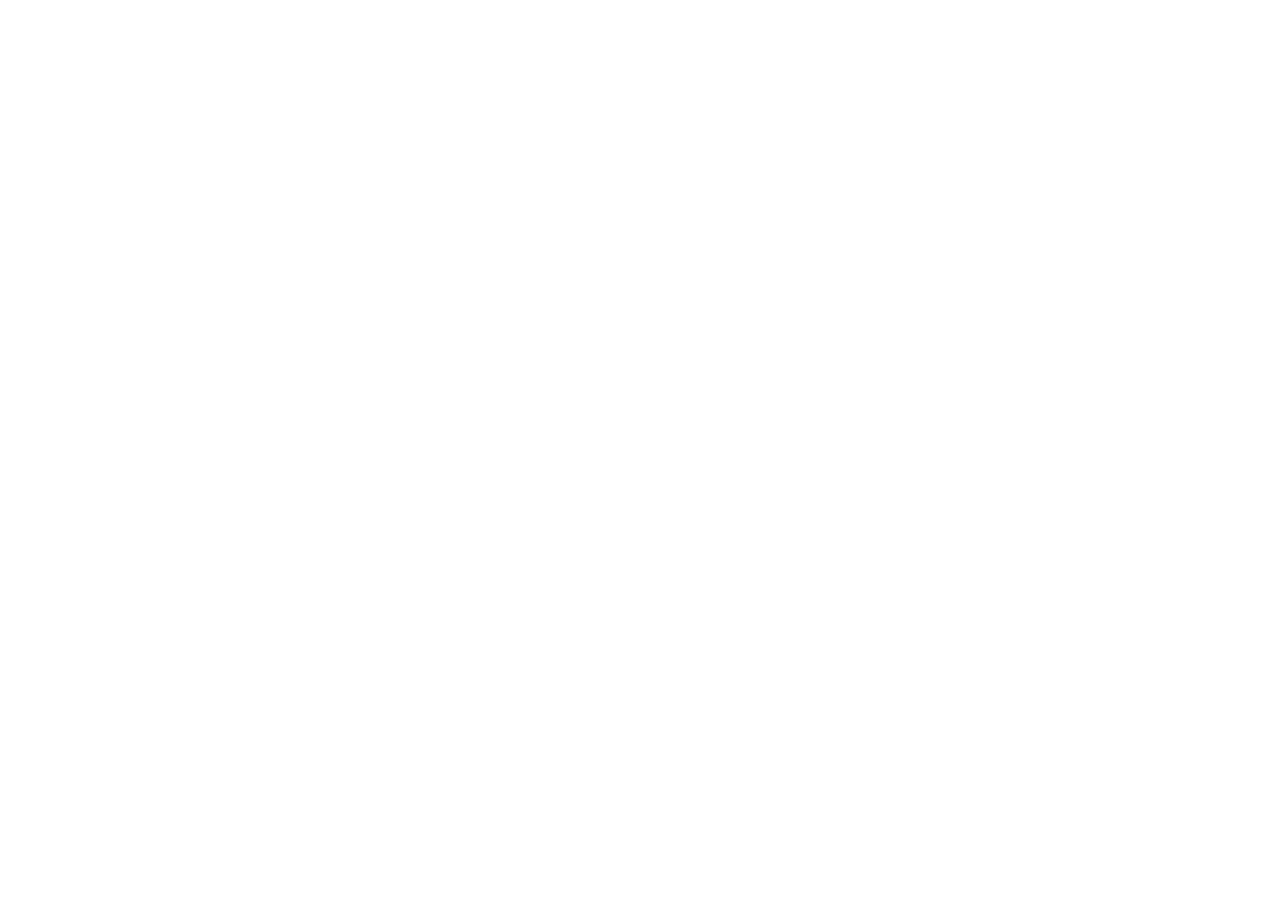
==== index.html @ cafe9387 "first commit" ====
<!DOCTYPE html>
<html>

<head>
    <meta charset='utf-8'>
    <meta http-equiv='X-UA-Compatible' content='IE=edge'>
    <title>PeerChat</title>
    <meta name='viewport' content='width=device-width, initial-scale=1'>
    <link rel='stylesheet' type='text/css' media='screen' href='main.css'>
    <script src='main.js'></script>
</head>

<body>

    <div id="videos">
        <video class="video-player" id="user-1" autoplay playsinline></video>
        <video class="video-player" id="user-2" autoplay playsinline></video>
    </div>

</body>

</html>
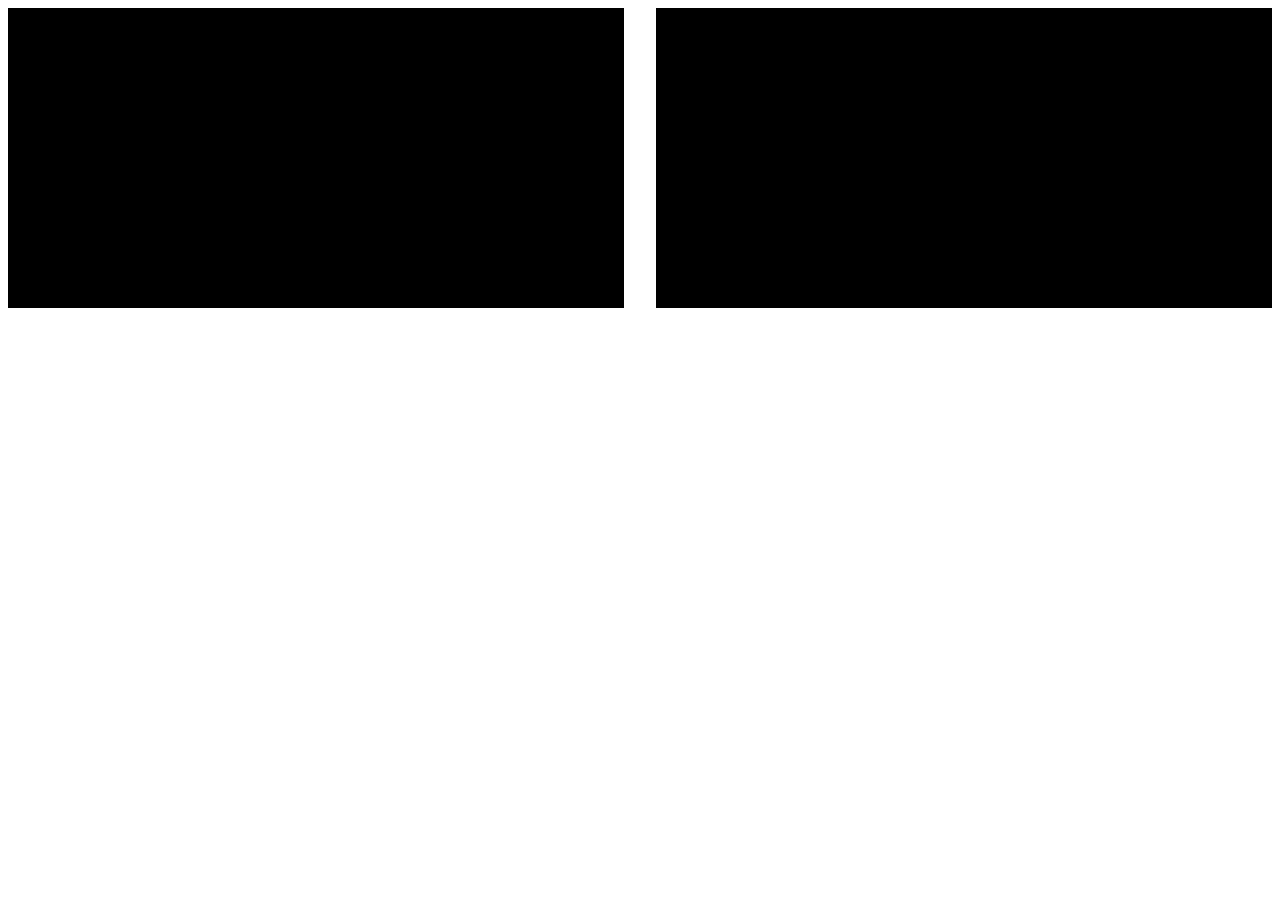
==== commit 161cf3ae: "second commit" ====
--- a/index.html
+++ b/index.html
@@ -7,6 +7,7 @@
     <title>PeerChat</title>
     <meta name='viewport' content='width=device-width, initial-scale=1'>
     <link rel='stylesheet' type='text/css' media='screen' href='main.css'>
+    <script src='agora-rtm-sdk-1.5.1.js'></script>
     <script src='main.js'></script>
 </head>
 
--- a/main.css
+++ b/main.css
@@ -0,0 +1,11 @@
+#videos {
+    display: grid;
+    grid-template-columns: 1fr 1fr;
+    gap: 2em;
+}
+
+.video-player {
+    background-color: black;
+    width: 100%;
+    height: 300px;
+}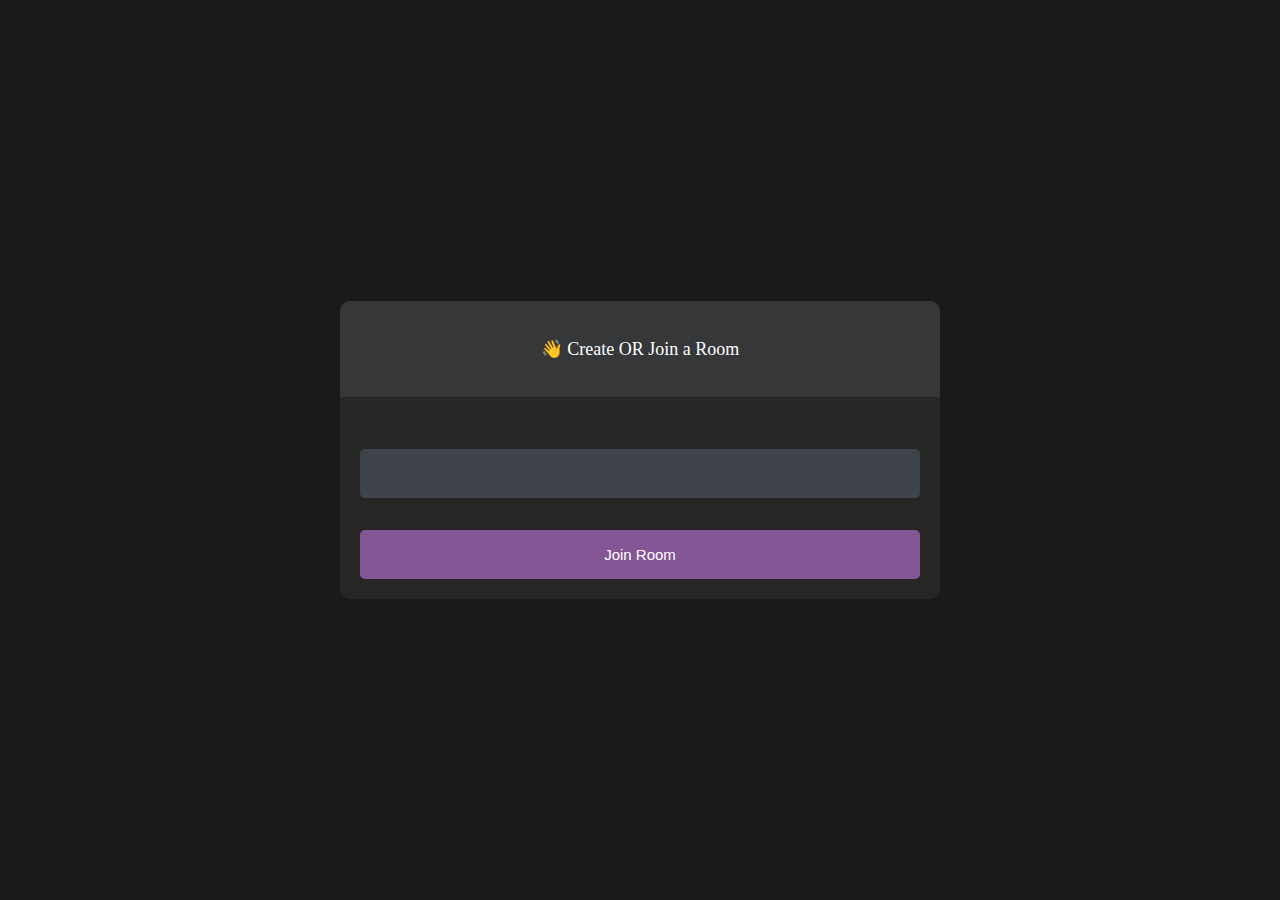
==== commit ca854628: "final commit" ====
--- a/index.html
+++ b/index.html
@@ -7,8 +7,7 @@
     <title>PeerChat</title>
     <meta name='viewport' content='width=device-width, initial-scale=1'>
     <link rel='stylesheet' type='text/css' media='screen' href='main.css'>
-    <script src='agora-rtm-sdk-1.5.1.js'></script>
-    <script src='main.js'></script>
+
 </head>
 
 <body>
@@ -18,6 +17,26 @@
         <video class="video-player" id="user-2" autoplay playsinline></video>
     </div>
 
+    <div id="controls">
+
+        <div class="control-container" id="camera-btn">
+            <img src="icons/camera.png" alt="camera">
+        </div>
+
+        <div class="control-container" id="mic-btn">
+            <img src="icons/mic.png" alt="mic">
+        </div>
+
+        <a href="lobby.html">
+            <div class="control-container" id="leave-btn">
+                <img src="icons/phone.png" alt="phone">
+            </div>
+        </a>
+
+    </div>
+
 </body>
+<script src='agora-rtm-sdk-1.5.1.js'></script>
+<script src='main.js'></script>
 
 </html>--- a/main.css
+++ b/main.css
@@ -1,11 +1,76 @@
+* {
+    margin: 0;
+    padding: 0;
+    box-sizing: border-box;
+}
+
 #videos {
     display: grid;
-    grid-template-columns: 1fr 1fr;
-    gap: 2em;
+    grid-template-columns: 1fr;
+    height: 100vh;
+    overflow: hidden;
 }
 
 .video-player {
     background-color: black;
     width: 100%;
-    height: 300px;
+    height: 100%;
+    object-fit: cover;
+}
+
+#user-2 {
+    display: none;
+}
+
+.smallFrame {
+    position: fixed;
+    top: 20px;
+    left: 20px;
+    height: 170px;
+    width: 300px;
+    border-radius: 5px;
+    border: 2px solid #b366f9;
+    -webkit-box-shadow: 3px 3px 15px -1px rgba(0, 0, 0, 0.77);
+    box-shadow: 3px 3px 15px -1px rgba(0, 0, 0, 0.77);
+    z-index: 999;
+}
+
+#controls {
+    position: fixed;
+    bottom: 20px;
+    left: 50%;
+    transform: translateX(-50%);
+    display: flex;
+    gap: 1em;
+}
+
+.control-container {
+    background-color: rgb(179, 102, 249, .9);
+    padding: 20px;
+    border-radius: 50%;
+    display: flex;
+    justify-content: center;
+    align-items: center;
+    cursor: pointer;
+}
+
+.control-container img {
+    height: 30px;
+    width: 30px;
+}
+
+#leave-btn {
+    background-color: rgb(255, 80, 80, 1);
+}
+
+@media screen and (max-width:600px) {
+    .smallFrame {
+        height: 80px;
+        width: 120px;
+    }
+
+    .control-container img {
+        height: 20px;
+        width: 20px;
+    }
 }